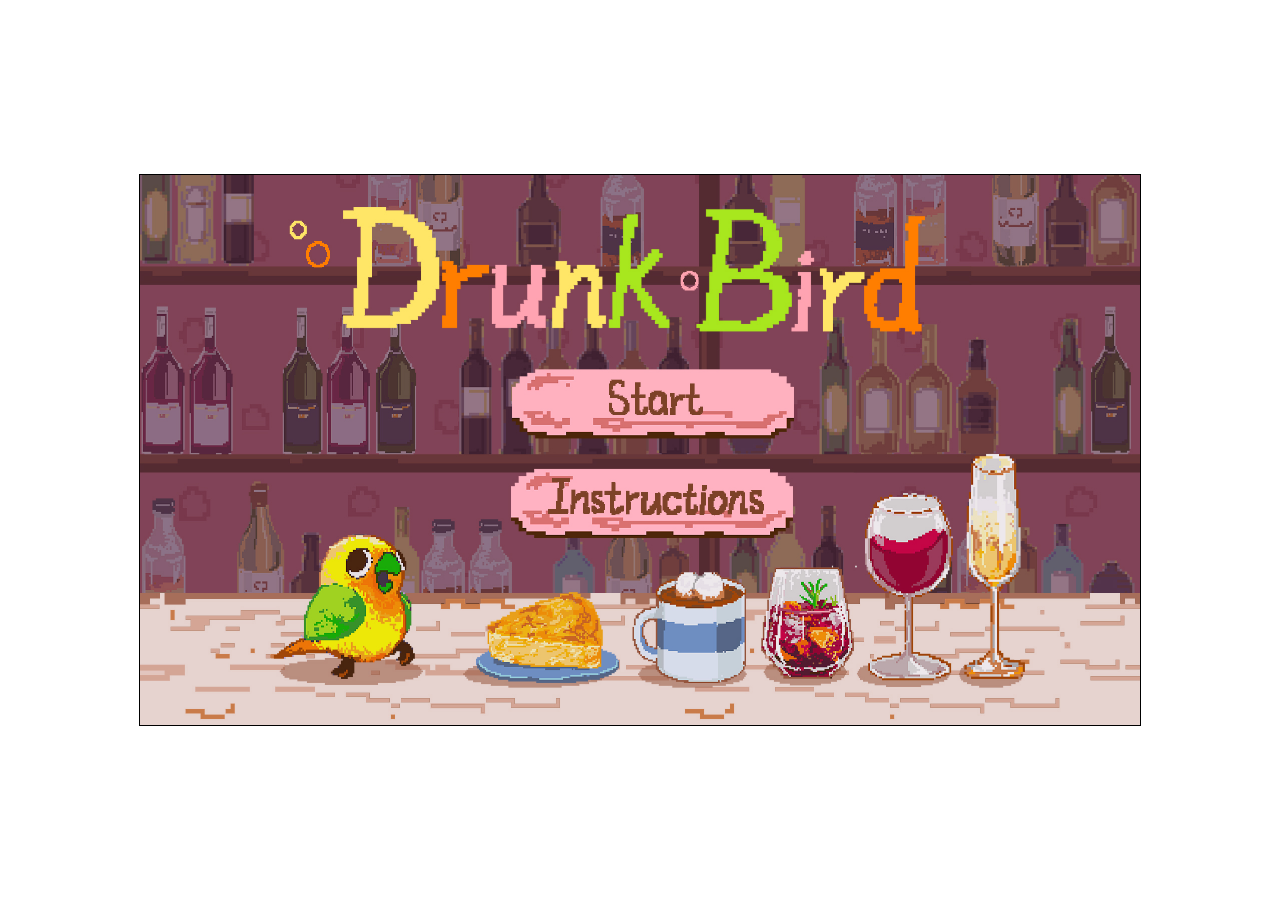
==== index.html @ 42b6caa0 "Add files via upload" ====
<html>
<head>
  <meta charset="UTF-8">
  <meta name="viewport" content="width=device-width, initial-scale=1.0">
  <title>WELCOME</title>
  <style>
    body {
      display: flex;
      justify-content: center;
      align-items: center;
      height: 100vh;
      margin: 0;
    }

    canvas {
      border: 1px solid #000;
      cursor: pointer;
    }
</style>
</head>
<body onload="drawI()">
  <canvas id="myCanvas" width="1000" height="550"></canvas>

  <script>

    var canvas = document.getElementById("myCanvas");
    var ctx = canvas.getContext("2d");
    var page = new Image();
    page.src = './static/frontpage.jpg';

    function drawI(){
        ctx.drawImage(page, 0, 0, 1000, 550);
    }

    canvas.addEventListener("click", function(event) {
      var x = event.clientX - canvas.getBoundingClientRect().left;
      var y = event.clientY - canvas.getBoundingClientRect().top;


    if (x >= 375 && x <= 650 && y >= 190 && y <= 250) {

        window.location.href = "./drunk_bird.html";
    }
      if (x >= 375 && x <= 650 && y >= 290 && y <= 350) {

        window.location.href = "./Introduction.html";
    }
    });

  </script>
</body>
</html>
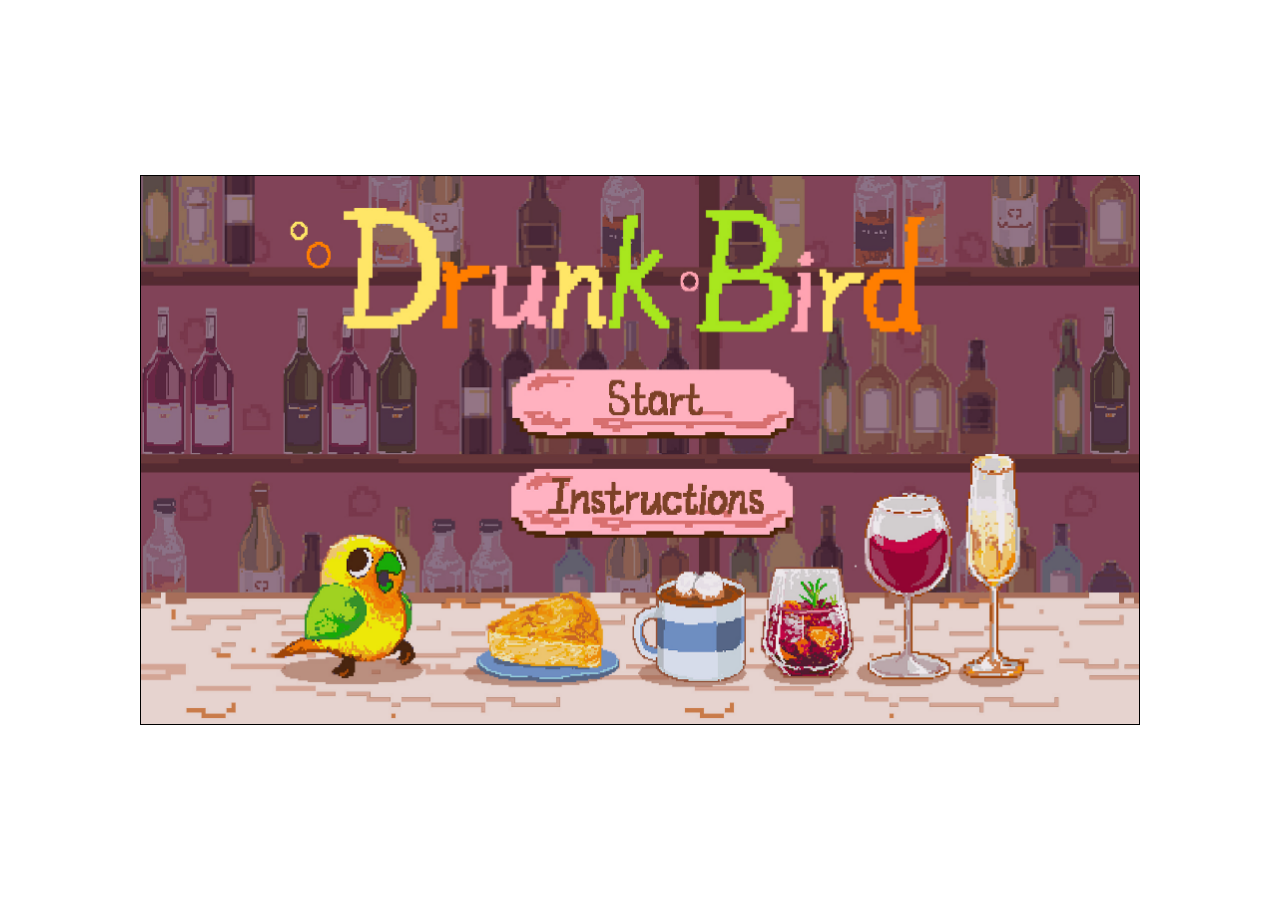
==== commit 117e9b5f: "Add files via upload Support mobile play" ====
--- a/index.html
+++ b/index.html
@@ -9,12 +9,18 @@
       display: flex;
       justify-content: center;
       align-items: center;
-      height: 100vh;
+      min-height: 100svh;
+      padding: 8px;
+      box-sizing: border-box;
       margin: 0;
     }
 
     canvas {
       border: 1px solid #000;
+      box-sizing: border-box;
+      width: min(100%, 1000px, calc(175svh));
+      height: auto;
+      display: block;
       cursor: pointer;
     }
 </style>
@@ -27,6 +33,7 @@
     var canvas = document.getElementById("myCanvas");
     var ctx = canvas.getContext("2d");
     var page = new Image();
+    page.onload = drawI;
     page.src = './static/frontpage.jpg';
 
     function drawI(){
@@ -34,8 +41,9 @@
     }
 
     canvas.addEventListener("click", function(event) {
-      var x = event.clientX - canvas.getBoundingClientRect().left;
-      var y = event.clientY - canvas.getBoundingClientRect().top;
+      var rect = canvas.getBoundingClientRect();
+      var x = (event.clientX - rect.left) * canvas.width / rect.width;
+      var y = (event.clientY - rect.top) * canvas.height / rect.height;
 
 
     if (x >= 375 && x <= 650 && y >= 190 && y <= 250) {
